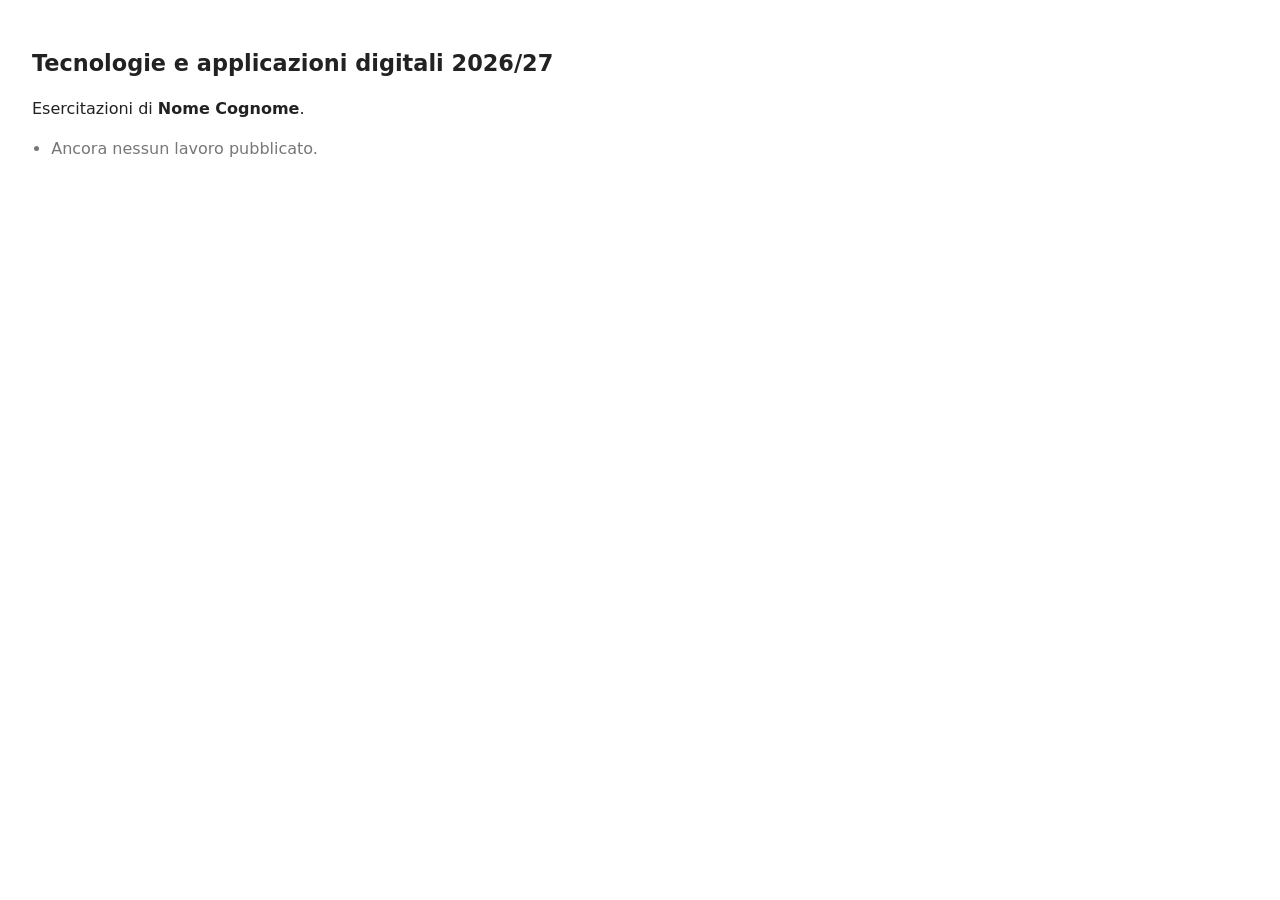
==== index.html @ 80952d7c "Initial commit" ====
<!DOCTYPE html>
<html lang="it">
<head>
  <meta charset="utf-8">
  <meta name="viewport" content="width=device-width, initial-scale=1">
  <title>Tecnologie e applicazioni digitali 2026/27</title>
  <style>
    body {
      margin: 0;
      padding: 2rem;
      font-family: system-ui, sans-serif;
      line-height: 1.5;
      color: #222;
      background: #fff;
    }
    h1 { font-size: 1.4rem; font-weight: 600; }
    ul { padding-left: 1.2rem; }
    li { margin-bottom: 0.3rem; }
    .vuoto { color: #777; }
  </style>
</head>
<body>
  <h1>Tecnologie e applicazioni digitali 2026/27</h1>
  <p>Esercitazioni di <strong>Nome Cognome</strong>.</p>

  <!-- Il comando /crea aggiunge qui una voce per ogni cartella creata. -->
  <ul>
    <li class="vuoto">Ancora nessun lavoro pubblicato.</li>
  </ul>
</body>
</html>
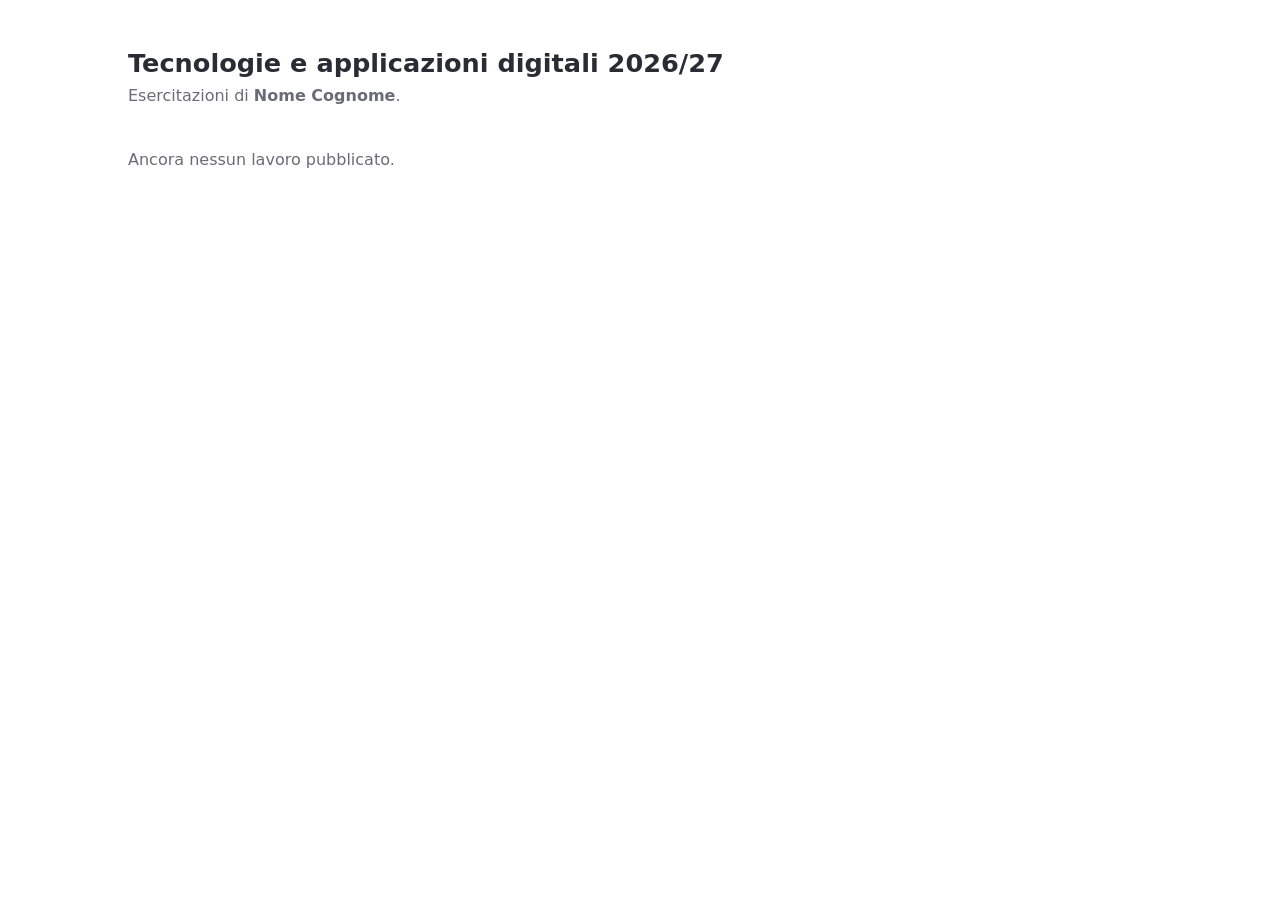
==== commit b6935589: "Aggiorna file del corso dal modello Co-authored-by: Copilot <223556219+Copilot@users.noreply.github." ====
--- a/index.html
+++ b/index.html
@@ -7,25 +7,90 @@
   <style>
     body {
       margin: 0;
-      padding: 2rem;
+      padding: 3rem 2rem 4rem;
       font-family: system-ui, sans-serif;
       line-height: 1.5;
-      color: #222;
+      color: #2b2b33;
       background: #fff;
     }
-    h1 { font-size: 1.4rem; font-weight: 600; }
-    ul { padding-left: 1.2rem; }
-    li { margin-bottom: 0.3rem; }
-    .vuoto { color: #777; }
+    main { max-width: 64rem; margin: 0 auto; }
+    h1 { margin: 0; font-size: 1.6rem; font-weight: 600; line-height: 1.25; }
+    h1 + p { margin: 0.25rem 0 2.5rem; color: #6b6b78; }
+
+    /* le voci dell'elenco diventano schede: anteprima sopra, nome sotto */
+    ul {
+      display: grid;
+      grid-template-columns: repeat(auto-fill, minmax(15rem, 1fr));
+      gap: 2rem 1.5rem;
+      margin: 0;
+      padding: 0;
+      list-style: none;
+    }
+    a { display: block; color: inherit; text-decoration: none; }
+    a:focus-visible { outline: 2px solid #9060c0; outline-offset: 4px; }
+    .anteprima {
+      display: block;
+      aspect-ratio: 4 / 3;
+      margin-bottom: 0.6rem;
+      background: #f3f3f6;
+      border: 1px solid #e6e6ec;
+      transition: border-color 0.15s;
+    }
+    .anteprima img {
+      display: block;
+      width: 100%;
+      height: 100%;
+      object-fit: contain;
+    }
+    a:hover .anteprima { border-color: #6b6b78; }
+    a:hover .nome { text-decoration: underline; }
+    /* cartella senza preview.png */
+    .anteprima.mancante {
+      display: flex;
+      align-items: center;
+      justify-content: center;
+      border-style: dashed;
+      color: #6b6b78;
+      font-size: 0.85rem;
+    }
+    .anteprima.mancante::after { content: "preview.png non ancora creata"; }
+    .vuoto { grid-column: 1 / -1; color: #6b6b78; }
+
+    @media (max-width: 30rem) {
+      body { padding: 2rem 1rem 3rem; }
+    }
   </style>
 </head>
 <body>
-  <h1>Tecnologie e applicazioni digitali 2026/27</h1>
-  <p>Esercitazioni di <strong>Nome Cognome</strong>.</p>
+  <main>
+    <h1>Tecnologie e applicazioni digitali 2026/27</h1>
+    <p>Esercitazioni di <strong>Nome Cognome</strong>.</p>
 
-  <!-- Il comando /crea aggiunge qui una voce per ogni cartella creata. -->
-  <ul>
-    <li class="vuoto">Ancora nessun lavoro pubblicato.</li>
-  </ul>
+    <!-- Il comando /crea aggiunge qui una voce per ogni cartella creata, nella forma
+         <li><a href="es1/">Es1. Titolo</a></li>: l'anteprima la aggiunge lo script qui sotto. -->
+    <ul id="lavori">
+      <li class="vuoto">Ancora nessun lavoro pubblicato.</li>
+    </ul>
+  </main>
+
+  <script>
+    // Ogni voce prende l'anteprima del lavoro, preview.png nella sua cartella;
+    // se l'immagine non c'è ancora, resta un riquadro che lo dice.
+    for (const link of document.querySelectorAll('#lavori a')) {
+      const nome = document.createElement('span');
+      nome.className = 'nome';
+      nome.append(...link.childNodes);
+
+      const anteprima = document.createElement('span');
+      anteprima.className = 'anteprima';
+      const img = document.createElement('img');
+      img.alt = '';
+      img.onerror = () => { img.remove(); anteprima.classList.add('mancante'); };
+      img.src = link.getAttribute('href').replace(/\/?$/, '/') + 'preview.png';
+      anteprima.append(img);
+
+      link.append(anteprima, nome);
+    }
+  </script>
 </body>
 </html>
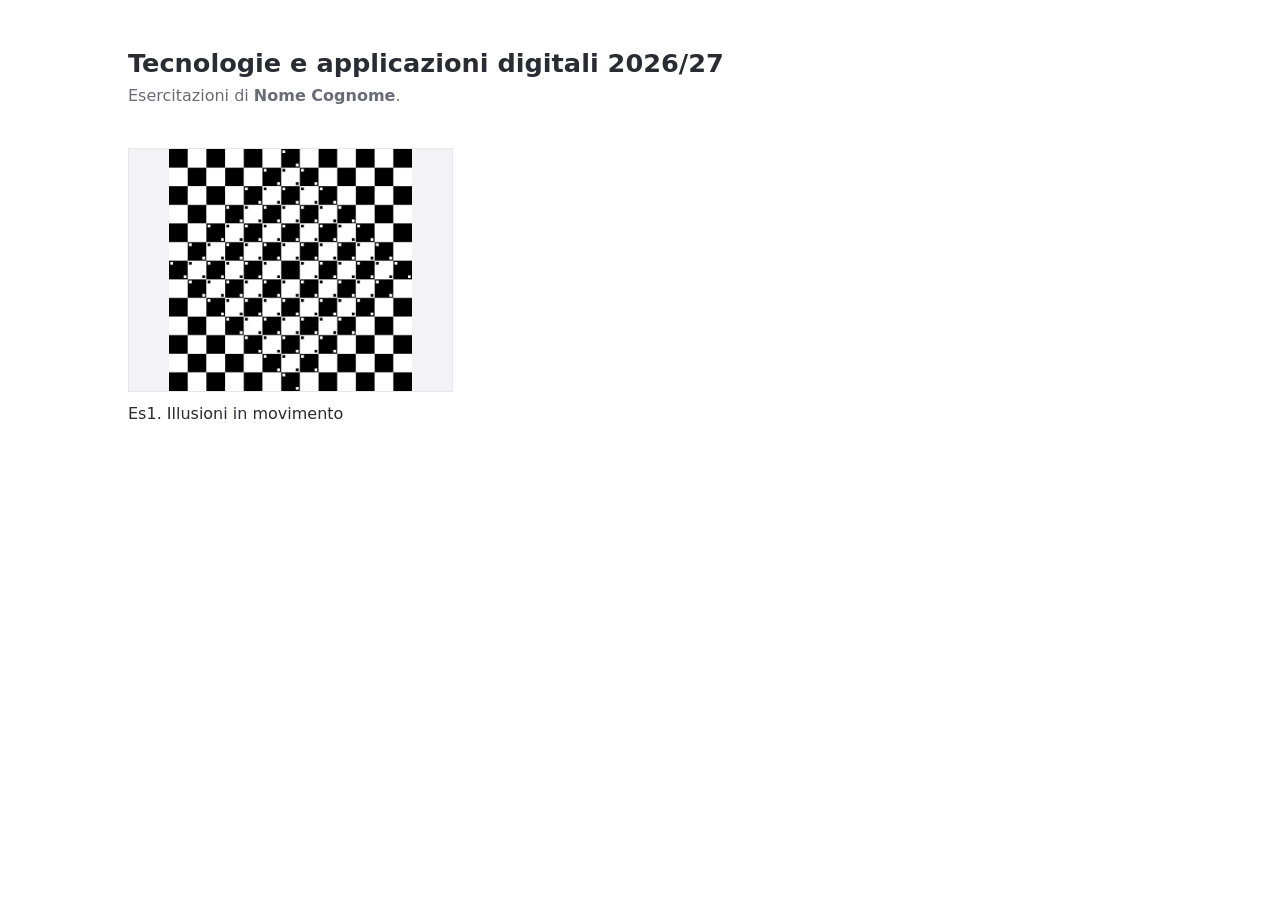
==== commit a21e57c3: "Aggiungi es1: illusione Bulging Checkerboard animata" ====
--- a/index.html
+++ b/index.html
@@ -69,7 +69,7 @@
     <!-- Il comando /crea aggiunge qui una voce per ogni cartella creata, nella forma
          <li><a href="es1/">Es1. Titolo</a></li>: l'anteprima la aggiunge lo script qui sotto. -->
     <ul id="lavori">
-      <li class="vuoto">Ancora nessun lavoro pubblicato.</li>
+      <li><a href="es1/">Es1. Illusioni in movimento</a></li>
     </ul>
   </main>
 
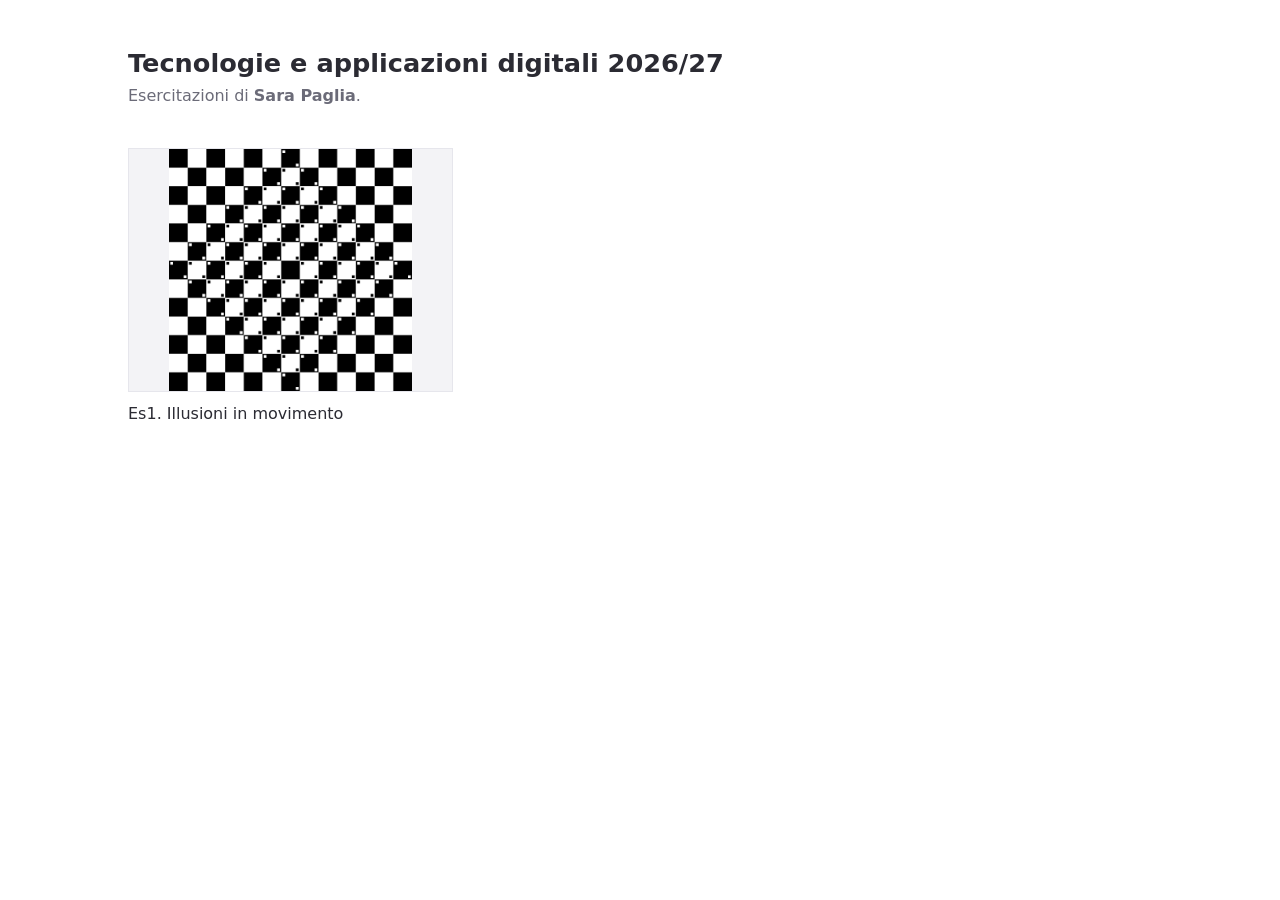
==== commit 63083483: "Personalizza nome e indirizzi GitHub Pages" ====
--- a/index.html
+++ b/index.html
@@ -64,7 +64,7 @@
 <body>
   <main>
     <h1>Tecnologie e applicazioni digitali 2026/27</h1>
-    <p>Esercitazioni di <strong>Nome Cognome</strong>.</p>
+    <p>Esercitazioni di <strong>Sara Paglia</strong>.</p>
 
     <!-- Il comando /crea aggiunge qui una voce per ogni cartella creata, nella forma
          <li><a href="es1/">Es1. Titolo</a></li>: l'anteprima la aggiunge lo script qui sotto. -->
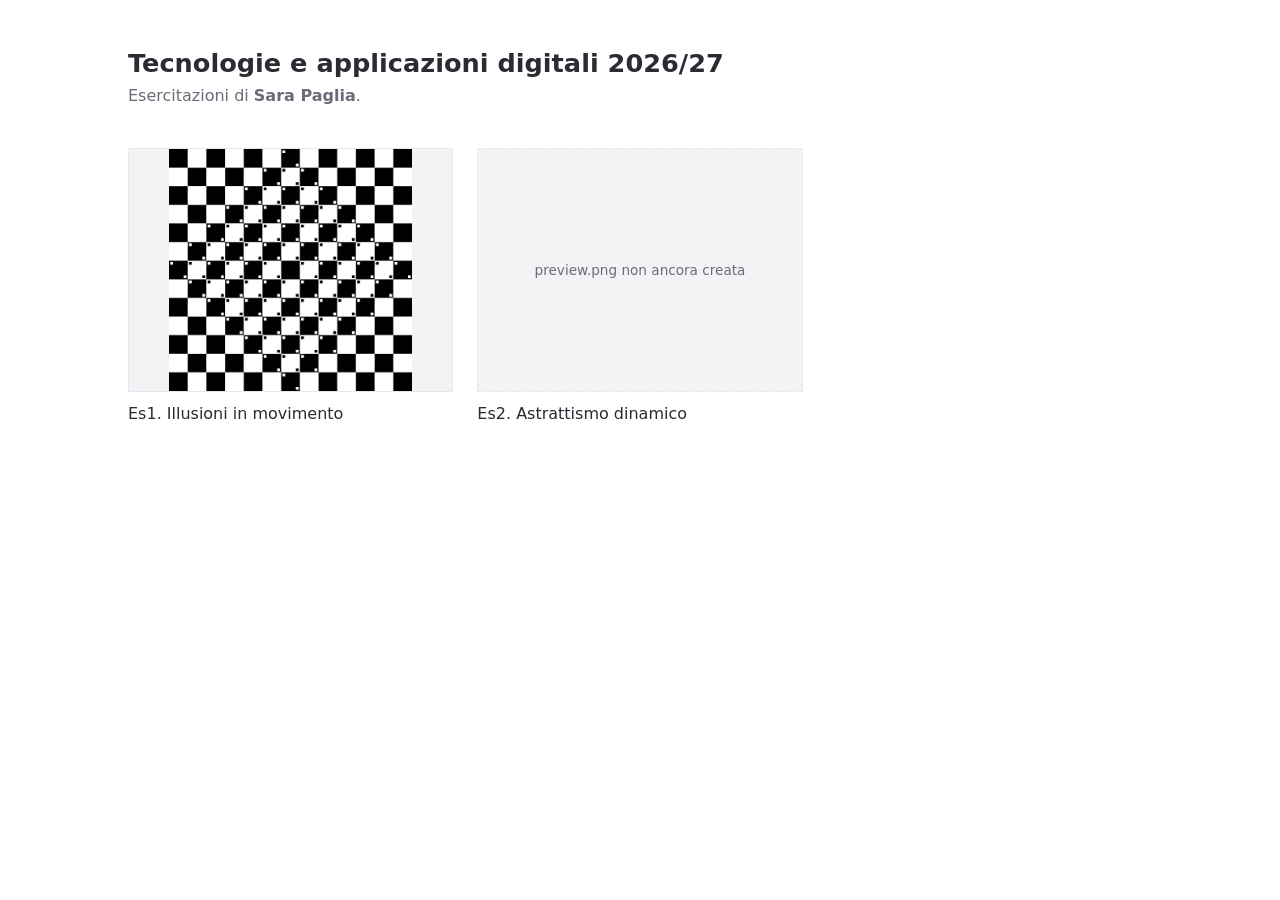
==== commit 4f52559b: "Aggiorna il modello e aggiunge es2 Co-authored-by: Copilot <223556219+Copilot@users.noreply.github.c" ====
--- a/index.html
+++ b/index.html
@@ -70,6 +70,7 @@
          <li><a href="es1/">Es1. Titolo</a></li>: l'anteprima la aggiunge lo script qui sotto. -->
     <ul id="lavori">
       <li><a href="es1/">Es1. Illusioni in movimento</a></li>
+      <li><a href="es2/">Es2. Astrattismo dinamico</a></li>
     </ul>
   </main>
 
